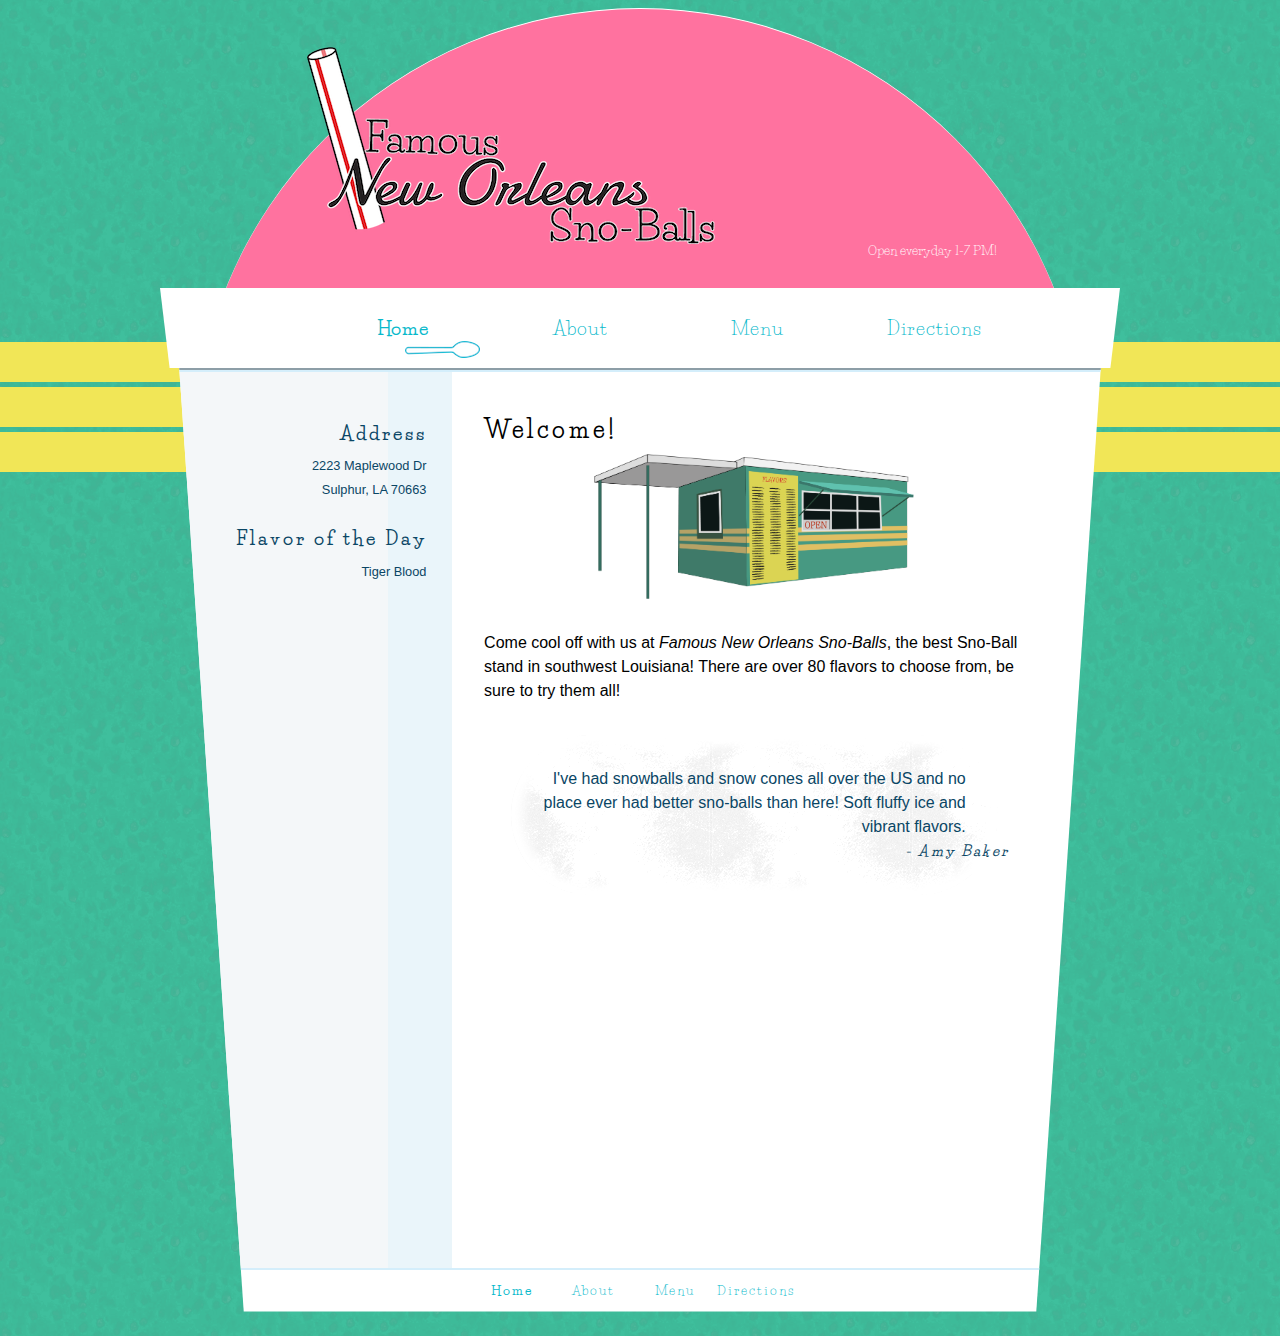
==== index.html @ b76ac21f "first commit" ====
<!DOCTYPE html>
<html>

<head>
    <title>Famous New Orleans Sno-Balls</title>

    <link href="style.css" rel="stylesheet" type="text/css">
    <link href="https://fonts.googleapis.com/css?family=Damion" rel="stylesheet">
    <link href="https://fonts.googleapis.com/css?family=Life+Savers" rel="stylesheet">

</head>

<body>
    <div class="stripe"></div>
    <div class="stripe"></div>
    <div class="stripe"></div>

    <div id="wrapper">
        <header>
            <a href="index.html"><img src="images/Logo.png" alt="Famous New Orleans Sno-Balls"></a>
            <p>
                Open everyday 1-7 PM!
            </p>
        </header>

        <nav>
            <ul>
                <li>
                    <a href="" class="active">Home</a>
                </li>
                <li>
                    <a href="about.html">About</a>
                </li>
                <li>
                    <a href="menu.html">Menu</a>
                </li>
                <li>
                    <a href="location.html">Directions</a>
                </li>
            </ul>
        </nav>

        <div id="content">
            <div id="sidebar">
                <div id="sidecontent">
                    <h2>Address</h2>
                    <p>
                        2223 Maplewood Dr<br />Sulphur, LA 70663
                    </p>
                    <h2>Flavor of the Day</h2>
                    <p>
                        Tiger Blood
                    </p>

                    <!-- <blockquote>
                        Nobody has sno-balls like <em>Famous New Orleans Sno-Balls</em>! They are the BEST!
                        <cite>Candace Bergeron</cite>
                    </blockquote> -->
                </div>

            </div>
            <!--end of sidebar-->

            <div id="maincol">
                <h2>Welcome!</h2>

                <img src="images/store.png" />

                <p>
                    Come cool off with us at <em>Famous New Orleans Sno-Balls</em>, the best Sno-Ball stand in southwest Louisiana! There are over 80 flavors to choose from, be sure to try them all!
                    <blockquote>
                        <div>I've had snowballs and snow cones all over the US and no place ever had better sno-balls than here! Soft fluffy ice and vibrant flavors.</div>
                        <cite>- Amy Baker</cite>
                    </blockquote>
                </p>
            </div>
            <!--end of maincol-->

            <footer>
                <ul>
                    <li>
                        <a href="" class="active">Home</a>
                    </li>
                    <li>
                        <a href="about.html">About</a>
                    </li>
                    <li>
                        <a href="menu.html">Menu</a>
                    </li>
                    <li>
                        <a href="location.html">Directions</a>
                    </li>
                </ul>
            </footer>

        </div>
    </div>
    <!--end of wrapper-->
</body>

</html>
---- style.css ----
@charset "UTF-8";
        /* resets */

        * {
            margin: 0;
            padding: 0;
            border: 0;
            box-sizing: border-box;
        }

        *:before, *:after {
            box-sizing: border-box;
        }
        /* ----------- GENERAL --------- */

        body {
            background-color: #3fbf9d;
            font-family: Helvetica, Arial, sans-serif;
            font-size: 1em;
            line-height: 1.5em;
            min-height: 100%;
            background-image: url("images/snow.png");
        }

        a {
            color: rgb(8, 185, 203);
            text-decoration: none;
        }

        h1, h2, h3, h4, h5, h6 {
            font-family: 'Life Savers', cursive;
            letter-spacing: .15em;
            margin: 1.25em 0 .5em 0;
        }

        #wrapper {
            position: relative;
            width: 75%;
            min-width: 900px;
            max-width: 1100px;
            margin: auto;
            top: .5em;
        }

        .stripe {
            width: 100%;
            height: 40px;
            top: 38%;
            position: absolute;
            background-color: rgb(241, 230, 87);
        }

        .stripe:nth-of-type(1) {
            top: 43%;
        }

        .stripe:nth-last-of-type(2) {
            top: 48%;
        }
        /* ---------- HEADER --------- */

        header {
            position: relative;
            color: #fff;
            background-color: #FF729F;
            margin: auto;
            width: 93%;
            min-height: 32em;
            z-index: 0;
            border-radius: 50em 50em 0 0;
            -moz-border-radius: 50%;
            border-top: .01em solid white;
        }

        header img {
            margin: 4% 0 0 12%;
            position: absolute;
        }

        header p {
            float: right;
            position: absolute;
            top: 45%;
            right: 10%;
            font-size: .8em;
            font-family: 'Life Savers', cursive;
        }
        /* ------------------ NAV -------------------- */

        nav {
            height: 5em;
            width: 100%;
            line-height: 5.25em;
            margin-top: -14.5em;
            background-color: white;
            clip-path: polygon( 0 0, 100% 0, 99% 100%, 1% 100%);
            -webkit-clip-path: polygon( 0 0, 100% 0, 99% 100%, 1% 100%);
            -moz-clip-path: polygon( 0 0, 100% 0, 99% 100%, 1% 100%);
            text-align: center;
        }

        ul {
            list-style: none;
            padding: 0;
            margin: 0;
        }

        nav li {
            width: 5em;
            font-family: 'Life Savers', cursive;
            font-size: 1.2em;
            line-height: 3em;
            margin: .25em 2em;
            display: inline-block;
            letter-spacing: .05em;
        }

        nav a {
            text-decoration: none;
            display: block;
            transition: .3s background-color;
            width: 8em;
        }

        nav a:hover {
            background-image: url("images/spoon-inverse.png");
            background-repeat: no-repeat;
            background-position: bottom right;
        }

        nav a.active {
            font-weight: bold;
            background-image: url("images/spoon.png");
            background-repeat: no-repeat;
            background-position: bottom right;
        }

        nav a.active:hover {
            font-weight: bold;
            background-image: url("images/spoon-inverse.png");
            background-repeat: no-repeat;
            background-position: bottom right;
        }
        /* ------------------- CONTENT --------------------- */

        #content {
            width: 96%;
            overflow: hidden;
            min-height: 20em;
            margin: 0 auto 2em auto;
            padding: 0em .75em 0em 0em;
            background: white;
            border-top: .25em groove rgb(212, 238, 251);
            overflow: hidden;
            clip-path: polygon( 0 0, 100% 0, 93% 100%, 7% 100%);
            -webkit-clip-path: polygon( 0 0, 100% 0, 93% 100%, 7% 100%);
            -moz-clip-path: polygon( 0 0, 100% 0, 93% 100%, 7% 100%);
        }

        #content img {
            width: 20em;
            display: block;
            margin: 0 auto 2em auto;
        }

        #sidebar {
            width: 30%;
            float: left;
            height: 100%;
            min-height: 70em;
            background-color: #f4f7f9;
            border-right: 5em solid #eaf5fa;
            padding: 0 0 0 1.75em;
            margin: 0;
            /* TEXT FORMATTING */
            font-size: .8rem;
            text-align: right;
            color: rgb(10, 70, 101);
        }

        #sidecontent {
            margin: 3.8em -3em 0 0;
        }

        #maincol {
            width: 70%;
            min-height: 20em;
            float: right;
            position: relative;
            padding: 1em 4em 0em 2em;
            margin: 0 0 1em 0;
        }

        footer {
            clear: both;
            text-align: center;
            padding: .5em;
            margin: 0;
            width: 100%;
            border-top: .15em solid rgb(212, 238, 251);
            text-align: center;
        }

        footer li {
            font-family: 'Life Savers', cursive;
            font-size: .5em;
            padding: 0;
            margin: 0;
        }

        footer a {
            text-decoration: none;
            display: block;
            transition: .3s background-color;
        }

        footer a:hover {
            background-color: rgb(17, 180, 203);
            color: rgb(228, 223, 108);
        }

        footer a.active {
            font-weight: bold;
        }

        @media screen and (min-width: 600px) {
            footer li {
                width: 6em;
                border-bottom: none;
                line-height: 2em;
                letter-spacing: .15em;
                font-size: .8em;
            }
            footer li {
                display: inline-block;
            }
        }
        /* ----------------- MENU ------------------ */

        table {
            border-collapse: collapse;
        }

        caption {
            text-align: left;
            font-family: 'Life Savers', cursive;
            letter-spacing: .15em;
            margin: .5em 0 0 0;
            font-size: 1.25em;
            font-weight: bold;
            padding: 1em 0 .5em 0;
            border-top: .15em solid rgb(212, 238, 251);
        }

        #sidebar table {
            width: 75%;
            margin: 0 25%;
            text-align: left;
        }

        .flavors {
            width: 100%;
            text-align: center;
        }

        .flavors td {
            padding: 0;
            width: 33.3%;
            box-shadow: none;
            height: 2.45em;
            font-size: .8em;
        }

        .flavors td:hover {
            background-image: url("images/snowball.png");
            font-size: .8em;
            padding: 0;
            margin: 0;
            color: #ffffff;
            letter-spacing: .2em;
            border-radius: 3em;
            text-shadow: .05em .05em .2em #000000;
            text-transform: uppercase;
            font-weight: bold;
        }

        .plus {
            background-image: url("images/plus.png");
            background-repeat: no-repeat;
            background-position: 50% 50%;
            width: 5%;
        }

        #combo {
            width: 75%;
            padding: 0;
            margin: 0;
        }

        #combo th {
            text-align: left;
            padding-top: .5em;
        }

        #combo td {
            text-align: center;
            font-size: .85em;
            padding: 0;
            margin: 0;
            min-width: 30px;
        }
        /* --------------- BLOCKQUOTE ------------------- */

        cite {
            font-size: .9em;
            font-weight: bold;
            font-family: 'Life Savers', cursive;
            letter-spacing: .15em;
            display: block;
            text-align: right;
            bottom: 0;
            padding: 0;
            margin: 0 -3em 0em 1em;
            bottom: 0;
        }

        blockquote {
            position: relative;
            width: 90%;
            padding: 2em 2em;
            margin: 2em auto;
            text-align: right;
            border-radius: 7em;
            color: rgb(10, 70, 101);
            background-image: url("images/snowball.png");
            background-repeat: repeat;
            box-shadow: 0 0 .75em .75em white inset;
        }
        /* --------------------- MAP ------------------------- */

        iframe {
            margin: 0 0 0 0;
            width: 100%;
        }
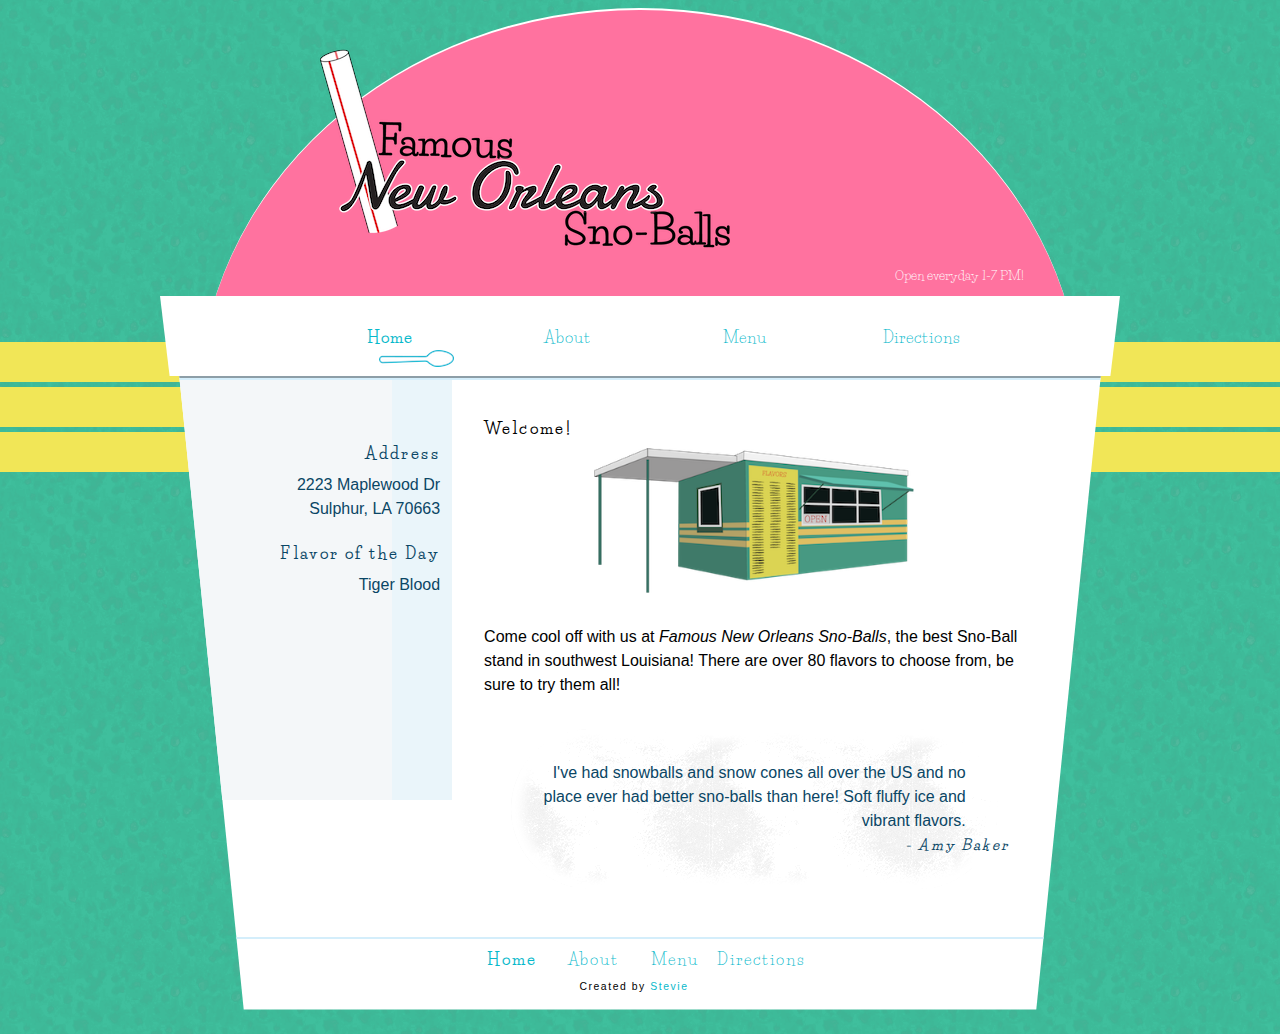
==== commit 82b31568: "Cleaned up more code and added link back to steviecreates.com" ====
--- a/index.html
+++ b/index.html
@@ -91,6 +91,7 @@
                         <a href="location.html">Directions</a>
                     </li>
                 </ul>
+                <p id="stevie">Created by <a href="http://www.steviecreates.com/">Stevie</a></p>
             </footer>
 
         </div>
--- a/style.css
+++ b/style.css
@@ -1,344 +1,341 @@
-        @charset "UTF-8";
-        /* resets */
-
-        * {
-            margin: 0;
-            padding: 0;
-            border: 0;
-            box-sizing: border-box;
-        }
-
-        *:before, *:after {
-            box-sizing: border-box;
-        }
-        /* ----------- GENERAL --------- */
-
-        body {
-            background-color: #3fbf9d;
-            font-family: Helvetica, Arial, sans-serif;
-            font-size: 1em;
-            line-height: 1.5em;
-            min-height: 100%;
-            background-image: url("images/snow.png");
-        }
-
-        a {
-            color: rgb(8, 185, 203);
-            text-decoration: none;
-        }
-
-        h1, h2, h3, h4, h5, h6 {
-            font-family: 'Life Savers', cursive;
-            letter-spacing: .15em;
-            margin: 1.25em 0 .5em 0;
-        }
-
-        #wrapper {
-            position: relative;
-            width: 75%;
-            min-width: 900px;
-            max-width: 1100px;
-            margin: auto;
-            top: .5em;
-        }
-
-        .stripe {
-            width: 100%;
-            height: 40px;
-            top: 38%;
-            position: absolute;
-            background-color: rgb(241, 230, 87);
-        }
-
-        .stripe:nth-of-type(1) {
-            top: 43%;
-        }
-
-        .stripe:nth-last-of-type(2) {
-            top: 48%;
-        }
-        /* ---------- HEADER --------- */
-
-        header {
-            position: relative;
-            color: #fff;
-            background-color: #FF729F;
-            margin: auto;
-            width: 93%;
-            min-height: 32em;
-            z-index: 0;
-            border-radius: 50em 50em 0 0;
-            -moz-border-radius: 50%;
-            border-top: .01em solid white;
-        }
-
-        header img {
-            margin: 4% 0 0 12%;
-            position: absolute;
-        }
-
-        header p {
-            float: right;
-            position: absolute;
-            top: 45%;
-            right: 10%;
-            font-size: .8em;
-            font-family: 'Life Savers', cursive;
-        }
-        /* ------------------ NAV -------------------- */
-
-        nav {
-            height: 5em;
-            width: 100%;
-            line-height: 5.25em;
-            margin-top: -14.5em;
-            background-color: white;
-            clip-path: polygon( 0 0, 100% 0, 99% 100%, 1% 100%);
-            -webkit-clip-path: polygon( 0 0, 100% 0, 99% 100%, 1% 100%);
-            -moz-clip-path: polygon( 0 0, 100% 0, 99% 100%, 1% 100%);
-            text-align: center;
-        }
-
-        ul {
-            list-style: none;
-            padding: 0;
-            margin: 0;
-        }
-
-        nav li {
-            width: 5em;
-            font-family: 'Life Savers', cursive;
-            font-size: 1.2em;
-            line-height: 3em;
-            margin: .25em 2em;
-            display: inline-block;
-            letter-spacing: .05em;
-        }
-
-        nav a {
-            text-decoration: none;
-            display: block;
-            transition: .3s background-color;
-            width: 8em;
-        }
-
-        nav a:hover {
-            background-image: url("images/spoon-inverse.png");
-            background-repeat: no-repeat;
-            background-position: bottom right;
-        }
-
-        nav a.active {
-            font-weight: bold;
-            background-image: url("images/spoon.png");
-            background-repeat: no-repeat;
-            background-position: bottom right;
-        }
-
-        nav a.active:hover {
-            font-weight: bold;
-            background-image: url("images/spoon-inverse.png");
-            background-repeat: no-repeat;
-            background-position: bottom right;
-        }
-        /* ------------------- CONTENT --------------------- */
-
-        #content {
-            width: 96%;
-            overflow: hidden;
-            min-height: 20em;
-            margin: 0 auto 2em auto;
-            padding: 0em .75em 0em 0em;
-            background: white;
-            border-top: .25em groove rgb(212, 238, 251);
-            overflow: hidden;
-            clip-path: polygon( 0 0, 100% 0, 93% 100%, 7% 100%);
-            -webkit-clip-path: polygon( 0 0, 100% 0, 93% 100%, 7% 100%);
-            -moz-clip-path: polygon( 0 0, 100% 0, 93% 100%, 7% 100%);
-        }
-
-        #content img {
-            width: 20em;
-            display: block;
-            margin: 0 auto 2em auto;
-        }
-
-        #sidebar {
-            width: 30%;
-            float: left;
-            height: 100%;
-            min-height: 70em;
-            background-color: #f4f7f9;
-            border-right: 5em solid #eaf5fa;
-            padding: 0 0 0 1.75em;
-            margin: 0;
-            /* TEXT FORMATTING */
-            font-size: .8rem;
-            text-align: right;
-            color: rgb(10, 70, 101);
-        }
-
-        #sidecontent {
-            margin: 3.8em -3em 0 0;
-        }
-
-        #maincol {
-            width: 70%;
-            min-height: 20em;
-            float: right;
-            position: relative;
-            padding: 1em 4em 0em 2em;
-            margin: 0 0 1em 0;
-        }
-
-        footer {
-            clear: both;
-            text-align: center;
-            padding: .5em;
-            margin: 0;
-            width: 100%;
-            border-top: .15em solid rgb(212, 238, 251);
-            text-align: center;
-        }
-
-        footer li {
-            font-family: 'Life Savers', cursive;
-            font-size: .5em;
-            padding: 0;
-            margin: 0;
-        }
-
-        footer a {
-            text-decoration: none;
-            display: block;
-            transition: .3s background-color;
-        }
-
-        footer a:hover {
-            background-color: rgb(17, 180, 203);
-            color: rgb(228, 223, 108);
-        }
-
-        footer a.active {
-            font-weight: bold;
-        }
-
-        @media screen and (min-width: 600px) {
-            footer li {
-                width: 6em;
-                border-bottom: none;
-                line-height: 2em;
-                letter-spacing: .15em;
-                font-size: .8em;
-            }
-            footer li {
-                display: inline-block;
-            }
-        }
-        /* ----------------- MENU ------------------ */
-
-        table {
-            border-collapse: collapse;
-        }
-
-        caption {
-            text-align: left;
-            font-family: 'Life Savers', cursive;
-            letter-spacing: .15em;
-            margin: .5em 0 0 0;
-            font-size: 1.25em;
-            font-weight: bold;
-            padding: 1em 0 .5em 0;
-            border-top: .15em solid rgb(212, 238, 251);
-        }
-
-        #sidebar table {
-            width: 75%;
-            margin: 0 25%;
-            text-align: left;
-        }
-
-        .flavors {
-            width: 100%;
-            text-align: center;
-        }
-
-        .flavors td {
-            padding: 0;
-            width: 33.3%;
-            box-shadow: none;
-            height: 2.45em;
-            font-size: .8em;
-        }
-
-        .flavors td:hover {
-            background-image: url("images/snowball.png");
-            font-size: .8em;
-            padding: 0;
-            margin: 0;
-            color: #ffffff;
-            letter-spacing: .2em;
-            border-radius: 3em;
-            text-shadow: .05em .05em .2em #000000;
-            text-transform: uppercase;
-            font-weight: bold;
-        }
-
-        .plus {
-            background-image: url("images/plus.png");
-            background-repeat: no-repeat;
-            background-position: 50% 50%;
-            width: 5%;
-        }
-
-        #combo {
-            width: 75%;
-            padding: 0;
-            margin: 0;
-        }
-
-        #combo th {
-            text-align: left;
-            padding-top: .5em;
-        }
-
-        #combo td {
-            text-align: center;
-            font-size: .85em;
-            padding: 0;
-            margin: 0;
-            min-width: 30px;
-        }
-        /* --------------- BLOCKQUOTE ------------------- */
-
-        cite {
-            font-size: .9em;
-            font-weight: bold;
-            font-family: 'Life Savers', cursive;
-            letter-spacing: .15em;
-            display: block;
-            text-align: right;
-            bottom: 0;
-            padding: 0;
-            margin: 0 -3em 0em 1em;
-            bottom: 0;
-        }
-
-        blockquote {
-            position: relative;
-            width: 90%;
-            padding: 2em 2em;
-            margin: 2em auto;
-            text-align: right;
-            border-radius: 7em;
-            color: rgb(10, 70, 101);
-            background-image: url("images/snowball.png");
-            background-repeat: repeat;
-            box-shadow: 0 0 .75em .75em white inset;
-        }
-        /* --------------------- MAP ------------------------- */
-
-        iframe {
-            margin: 0 0 0 0;
-            width: 100%;
-        }
+@charset "UTF-8";
+
+/* resets */
+
+* {
+    margin: 0;
+    padding: 0;
+    border: 0;
+    box-sizing: border-box;
+    font-size: 16px;
+}
+
+*:before, *:after {
+    box-sizing: border-box;
+}
+
+
+/* ---------------------------------- GENERAL -------------------------------- */
+
+body {
+    background-color: #3fbf9d;
+    font-family: Helvetica, Arial, sans-serif;
+    font-size: 1em;
+    line-height: 1.5em;
+    background-image: url("images/snow.png");
+}
+
+a {
+    color: rgb(8, 185, 203);
+    text-decoration: none;
+}
+
+h1, h2, h3, h4, h5, h6 {
+    font-family: 'Life Savers', cursive;
+    letter-spacing: .15em;
+    margin: 1.25em 0 .5em 0;
+}
+
+#wrapper {
+    position: relative;
+    width: 75%;
+    min-width: 900px;
+    max-width: 1100px;
+    margin: auto;
+    top: .5em;
+}
+
+.stripe {
+    width: 100%;
+    height: 40px;
+    top: 38%;
+    position: absolute;
+    background-color: rgb(241, 230, 87);
+}
+
+.stripe:nth-of-type(1) {
+    top: 43%;
+}
+
+.stripe:nth-last-of-type(2) {
+    top: 48%;
+}
+
+ul {
+    list-style: none;
+    padding: 0;
+    margin: 0;
+}
+
+
+/* ---------------------------------- HEADER -------------------------------- */
+
+header {
+    background-color: #FF729F;
+    border-top: .15em solid white;
+    height: 50em;
+    width: 92%;
+    border-radius: 50em;
+    -webkit-border-radius: 50%;
+    -moz-border-radius: 50%;
+    margin: auto;
+    color: #fff;
+}
+
+header img {
+    margin: 4% 0 0 12%;
+    position: absolute;
+}
+
+header p {
+    float: right;
+    position: absolute;
+    top: 20em;
+    right: 10%;
+    font-size: .8em;
+    font-family: 'Life Savers', Courier, cursive;
+}
+
+
+/* ----------------------------------- NAV ---------------------------------- */
+
+nav {
+    height: 5em;
+    width: 100%;
+    line-height: 5.25em;
+    margin-top: -32em;
+    background-color: white;
+    clip-path: polygon( 0 0, 100% 0, 99% 100%, 1% 100%);
+    -webkit-clip-path: polygon( 0 0, 100% 0, 99% 100%, 1% 100%);
+    -moz-clip-path: polygon( 0 0, 100% 0, 99% 100%, 1% 100%);
+    text-align: center;
+}
+
+nav li {
+    width: 5em;
+    font-family: 'Life Savers', Courier, cursive;
+    font-size: 1.2em;
+    line-height: 3em;
+    margin: .25em 2em;
+    display: inline-block;
+    letter-spacing: .05em;
+}
+
+nav a {
+    text-decoration: none;
+    display: block;
+    transition: .3s background-color;
+    width: 8em;
+}
+
+nav a:hover {
+    background-image: url("images/spoon-inverse.png");
+    background-repeat: no-repeat;
+    background-position: bottom right;
+}
+
+nav a.active {
+    font-weight: bold;
+    background-image: url("images/spoon.png");
+    background-repeat: no-repeat;
+    background-position: bottom right;
+}
+
+nav a.active:hover {
+    font-weight: bold;
+    background-image: url("images/spoon-inverse.png");
+    background-repeat: no-repeat;
+    background-position: bottom right;
+}
+
+
+/* ---------------------------------- CONTENT -------------------------------- */
+
+#content {
+    width: 96%;
+    overflow: hidden;
+    min-height: 10em;
+    margin: 0 auto 2em auto;
+    padding: 0em .75em 0em 0em;
+    background: white;
+    border-top: .25em groove rgb(212, 238, 251);
+    overflow: hidden;
+    clip-path: polygon( 0 0, 100% 0, 93% 100%, 7% 100%);
+    -webkit-clip-path: polygon( 0 0, 100% 0, 93% 100%, 7% 100%);
+    -moz-clip-path: polygon( 0 0, 100% 0, 93% 100%, 7% 100%);
+}
+
+#content img {
+    width: 20em;
+    display: block;
+    margin: 0 auto 2em auto;
+}
+
+
+/* --------------------------------- SIDEBAR -------------------------------- */
+
+#sidebar {
+    width: 30%;
+    float: left;
+    height: 100%;
+    min-height: 35em;
+    background-color: #f4f7f9;
+    border-right: 5em solid #eaf5fa;
+    padding: 0 0 0 1.75em;
+    margin: 0;
+    /* TEXT FORMATTING */
+    font-size: .75em;
+    text-align: right;
+    color: rgb(10, 70, 101);
+}
+
+#sidecontent {
+    margin: 3.8em -3em 0 0;
+}
+
+
+/* ----------------------------------- MAIN --------------------------------- */
+
+#maincol {
+    width: 70%;
+    /*min-height: 20em;*/
+    float: right;
+    position: relative;
+    padding: 1em 4em 0em 2em;
+    margin: 0 0 1em 0;
+}
+
+
+/* --------------------------------- FOOTER --------------------------------- */
+
+footer {
+    clear: both;
+    text-align: center;
+    padding: .5em;
+    margin: 0;
+    width: 100%;
+    border-top: .15em solid rgb(212, 238, 251);
+    text-align: center;
+}
+
+footer li {
+    font-family: 'Life Savers', cursive;
+    font-size: .5em;
+    padding: 0;
+    margin: 0;
+    display: inline-block;
+    width: 6em;
+    border-bottom: none;
+    line-height: 2em;
+    letter-spacing: .15em;
+    font-size: .8em;
+}
+
+footer a {
+    text-decoration: none;
+    display: block;
+    transition: .3s background-color;
+}
+
+footer a:hover {
+    color: rgb(228, 223, 108);
+}
+
+footer a.active {
+    font-weight: bold;
+}
+
+footer #stevie {
+    font-size: .65em;
+    letter-spacing: .15em;
+    margin: .25em;
+}
+
+footer #stevie a {
+    display: inline;
+    font-size: 1em;
+}
+
+
+/* --------------------------------- TABLES --------------------------------- */
+
+table {
+    border-collapse: collapse;
+}
+
+caption {
+    text-align: left;
+    font-family: 'Life Savers', cursive;
+    letter-spacing: .15em;
+    margin: .5em 0 0 0;
+    font-size: 1.25em;
+    font-weight: bold;
+    padding: 1em 0 .5em 0;
+    border-top: .15em solid rgb(212, 238, 251);
+}
+
+
+/* -------------------------------- FLAVORS --------------------------------- */
+
+.flavors {
+    width: 100%;
+    text-align: center;
+}
+
+.flavors td {
+    padding: 0;
+    width: 33.3%;
+    box-shadow: none;
+    height: 2.45em;
+    font-size: .8em;
+}
+
+.flavors td:hover {
+    background-image: url("images/snowball.png");
+    font-size: .8em;
+    padding: 0;
+    margin: 0;
+    color: #ffffff;
+    letter-spacing: .2em;
+    border-radius: 3em;
+    text-shadow: .05em .05em .2em #000000;
+    text-transform: uppercase;
+    font-weight: bold;
+}
+
+
+/* ------------------------------ BLOCKQUOTE -------------------------------- */
+
+cite {
+    font-size: .9em;
+    font-weight: bold;
+    font-family: 'Life Savers', cursive;
+    letter-spacing: .15em;
+    display: block;
+    text-align: right;
+    bottom: 0;
+    padding: 0;
+    margin: 0 -3em 0em 1em;
+    bottom: 0;
+}
+
+blockquote {
+    position: relative;
+    width: 90%;
+    padding: 2em 2em;
+    margin: 2em auto;
+    text-align: right;
+    border-radius: 7em;
+    color: rgb(10, 70, 101);
+    background-image: url("images/snowball.png");
+    background-repeat: repeat;
+    box-shadow: 0 0 .75em .75em white inset;
+}
+
+
+/* ---------------------------------- MAP ----------------------------------- */
+
+iframe {
+    margin: 0 0 0 0;
+    width: 100%;
+}
